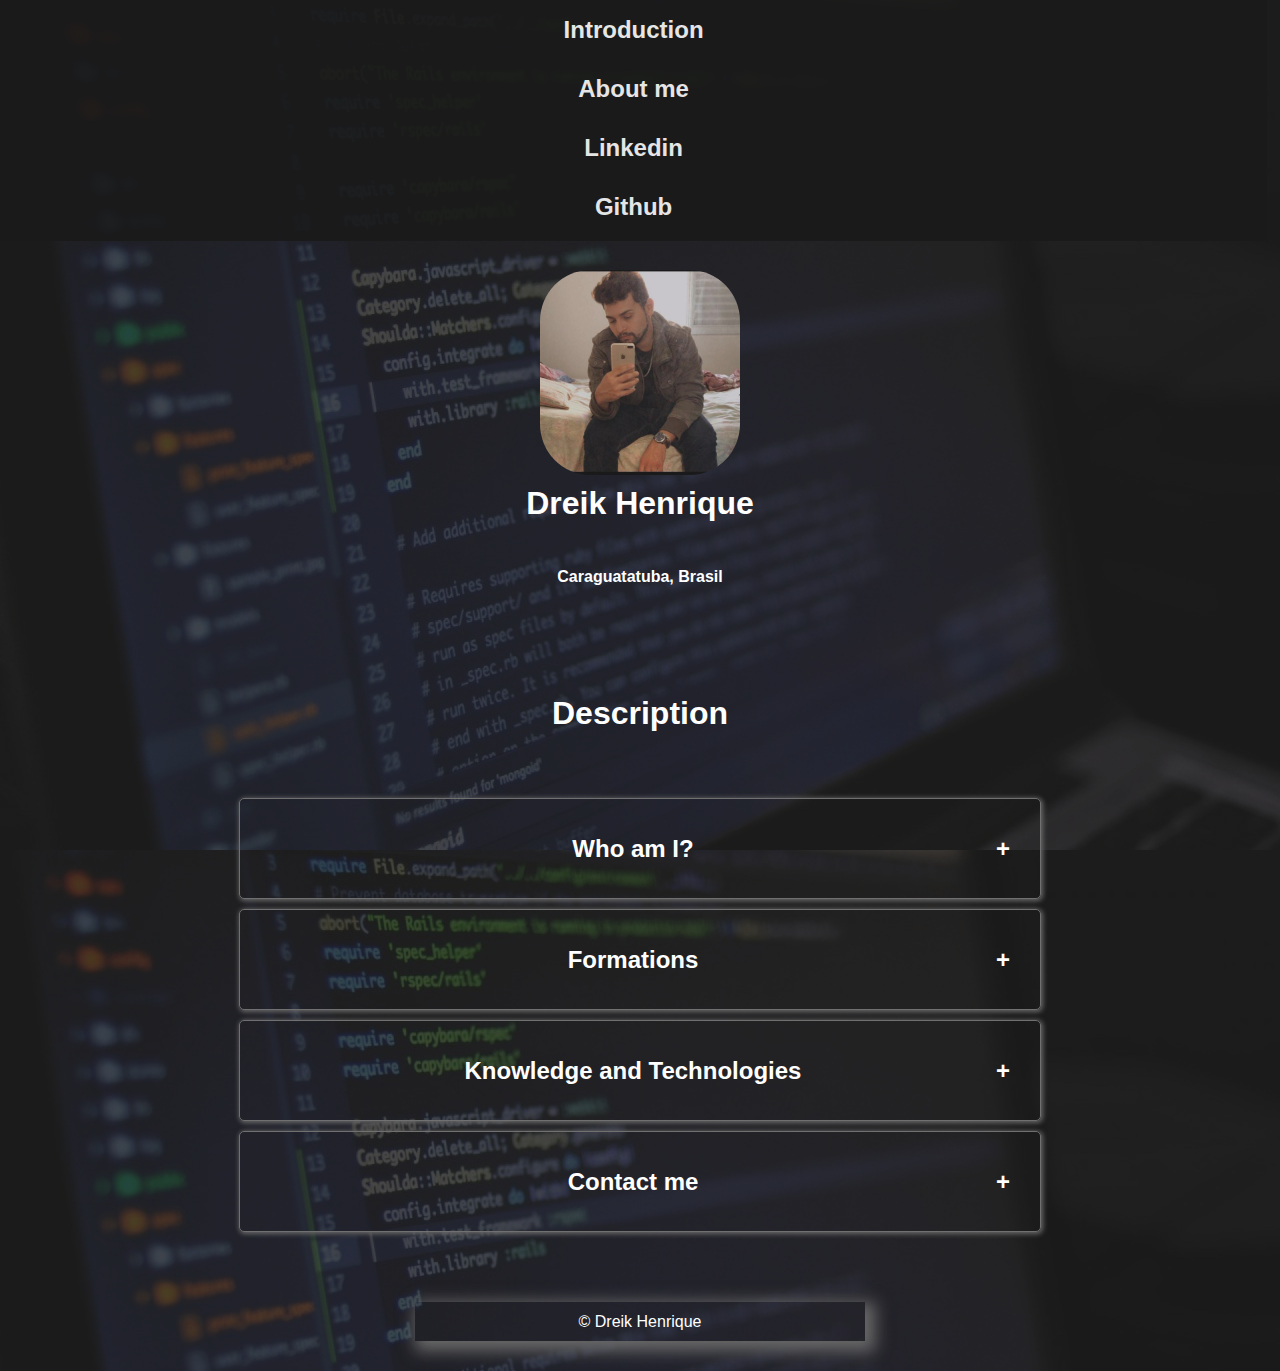
==== index.html @ 659bb4a3 "adicionando langs" ====
<!DOCTYPE html>
<html lang="pt-br">
<head>
  <meta charset="UTF-8">
  <meta http-equiv="X-UA-Compatible" content="IE=edge">
  <meta name="viewport" content="width=device-width, initial-scale=1.0">
  <link href="./assets/style.css" rel="stylesheet">
  <title>DK's Blog</title>
</head>
<body>
  <div class="background-img">
    <header>
      <nav>
        <ul class="nav-list">
          <li><a class="links" href="#">Introduction</a></li>
          <li><a class="links" href="#about">About me</a></li>
          <li><img src="./assets/img/linkedin.png" height="25px" class="logo-tipo"> <a class="links" href="https://www.linkedin.com/in/dreik-henrique-399aa7222/" target="_blank"> Linkedin</a></li> 
          <li><img src="./assets/img/Github.png" height="26px" class="logo-tipo"><a class="links" href="https://github.com/dreeeik" target="_blank">Github</a></li>

        <ul class="langs">  
        <li>
          <a class="language" href="./index2.html"><img src="./assets/img/ptbr.jpg" height="38px" ></a>
          <a class="language" href="./index.html"><img src="./assets/img/en-us.jpg" height="38px" ></a> 
        </li>
      </ul>

        </ul>

        
      </nav>
    </header>
    <div class="container">
      <div id="profile" class="profile-box1">
        <img class="profile-pic" src="./assets/img/EU.jpg" alt="profile picture">
        <h1 class="title">Dreik Henrique</h1>
            <br>
            
            
        <span>Caraguatatuba, Brasil</span>

    <h1 class="title_article" id="about">Description</h1>
    <div class="containerWrapper">
      <div class="containerr">
        <div class="contentt">
          <div class="accordion_item">
            <div class="accordion_header">
              <span>
                <!-- Quem sou eu?-->
                Who am I?
              </span>
              <div class="icon">+</div>

            </div>
            <div class="accordion_content">
             <!-- <p>Eu me chamo Dreik Henrique, tenho 23 anos e moro em Caraguatatuba-SP e atualmente eu trabalho como Analista de Suporte Computacional.
                <p>Conheci o mundo da programação em meados de 2018, fiquei fascinado com a idéia de levar isso pra vida como carreira, desde então tenho me dedicado a estudar e me desenvolver para poder atuar na área, inicialmente tenho conhecimentos básicos com foco em Front-End, porém, tenho o objetivo de me tornar um desenvolvedor Full Stack. </p>
             -->

             <p> My name is Dreik Henrique, I'm 23 years old. I live in Caraguatatuba-SP and currently I work as a Computer Support Analyst. </p>

                <p>I knew the world of programming in mid-2018, I was fascinated by the idea of ​​taking it to my life as a career, since then I have dedicated lots of hours studying and developing myself to be able to work in this area; initially I have basic knowledge with a focus on Front-End, however, I aim to become a Full Stack developer.</p>
            </div>     
          </div>
        </div>
      </div>
    </div>
    <div class="containerWrapper">
      <div class="containerr">
        <div class="contentt">
          <div class="accordion_item">
            <div class="accordion_header">
              <span>
                 <!-- Formações -->
                 Formations
              </span>
              <div class="icon">+</div>

            </div>
            <div class="accordion_content">
             <!-- <p> Conclui o curso Técnico de Informática para Internet em dezembro de 2019, pelo Instituto Federal de Educação, Ciência e Tecnologia de São Paulo - IFSP. </p> -->
              <br>
              <!-- <p> Atualmente sigo cursando o segundo semestre de Análise e Desenvolvimento de sistemas, pela Universidade Cidade de São Paulo - UNICID </p> -->
              <p> 
                I completed the Internet Computer Technician course in December 2019, at the Federal Institute of Education, Science and Technology of São Paulo - IFSP.</p>
                <p> I am currently studying the second semester of Systems Analysis and Development at Universidade Cidade de São Paulo - UNICID </p>
            </div>  
          </div>
        </div>
      </div>
    </div>
    <div class="containerWrapper">
      <div class="containerr">
        <div class="contentt">
          <div class="accordion_item">
            <div class="accordion_header">
              <span>
                <!-- Conhecimentos e Tecnologias -->
                Knowledge and Technologies
              </span>
             <div class="icon">+</div>
            </div>
            <div class="accordion_content">
              <!-- <p> Tenho conhecimentos básicos em HTML/CSS/JavaScript/PHP/Angular/Git </p>
              <p> Ainda não tive experiência de trabalho na área, porém desenvolvo projetos pequenos para me aprimorar e sempre melhorar meus conhecimentos. </p> -->
              <p>I have basic knowledge in HTML/CSS/JavaScript/PHP/Angular/Git </p>
              <p> I still don't have work experience in the area, but I have developed small projects to improve myself and my knowledge.</p>
              <br>
            </div>
          </div>
        </div>
      </div>
    </div>
    <div class="containerWrapper">
      <div class="containerr">
        <div class="contentt">
          <div class="accordion_item">
            <div class="accordion_header">
              <span>
                <!-- Contato -->
                Contact me
              </span>
             <div class="icon">+</div>
            </div>
            <div class="accordion_content">
              <p> E-mail: dreik2311@gmail.com </p>
              <p> Phone: (12) 997637034 </p>
           
            </div>
          </div>
        </div>
      </div>
    </div>
    <footer>© Dreik Henrique</footer>

    <script src="./assets/script.js"></script>
</body>
</div>
</html>
---- assets/style.css ----
* {
  margin: 0;
  padding: 0;
  box-sizing: border-box;
  font-family: 'Roboto', sans-serif;
  scroll-behavior: smooth;
  
}
.nav-list,
a {
  color: white;
  font-weight: 800;
  font-size: 24px;
  line-height: 59px;
  text-decoration: none;
  list-style: none;
}
.nav-list {
  display: flex;
  justify-content: center;
  padding-top: 25px;
  width: 100vw;
  gap: 100px;
}
nav {
  opacity: 0.94;
  position: fixed;
  background-color: #000000;
  -webkit-box-shadow: 5px 5px 15px 5px #000000;
  box-shadow: 5px 5px 15px 5px #000000;
  
}

.langs {
  display: flex;
  justify-content:end;
  padding-top: 5px;
  
}
.profile-box1 {
  max-width: 450px;
  margin: auto;
  color: white;
  text-align: center;
  line-height: 39px;
  padding-top: 150px;
  padding-bottom: 30px;
}

.profile-pic {
  border-radius: 25%;
  width: 320px;
}

.background-img {
  position: relative;
  width: 100%;
  background: black;
  opacity: 0.9;
}
.language{
  display: block;
  float: right;
}
.background-img::after {
  content: "";
  background-repeat:repeat;
  background-size:contain, cover;
  background-image: url(./img/9.jpg);
  opacity: 0.22;
  position: absolute;
  z-index: -1;
  top: 0;
  bottom: 0;
  right: 0;
  left: 0;
}

.title {
  color: white;
  max-width: 650px;
  margin: auto;
  text-align: center;
  line-height: 29px;
}

.logo-tipo {
  position:relative;
  width: 30px;
  background-color: aliceblue;
  margin-right: 6px;
}

li {
  list-style: none;
}

.text-about {
  border: 1px solid white;
  padding: 8px;
}

.title1 {
  padding: 110px 0 60px 0;
}

.containerWrapper {
  display: flex;
  justify-content: center;
  align-items: center;
  
}

.containerr {
  border: 1px solid rgb(96, 96, 96);
  box-shadow: 1px 1px 5px 1px #585858;
  padding: 8px;
  max-width: 800px;
  background-color: transparent;
  border-radius: 5px;
  padding: 10px;
  margin: auto 5px;
  color: white;
  margin-top: 10px;
  
}

.contentt {
  display: flex;
  flex-direction: column;
  gap: 10px;
  
}

.accordion_item {
  border-radius: 5px;
}

.accordion_item:hover {
  opacity: 0.9;
}

.accordion_header {
  padding: 20px;
  cursor: pointer;
  display: flex;
  justify-content: space-between;
  text-align: center;
  font-size: 24px;
}

.accordion_header,
span {
  text-align: center;
  width: 780px;
}

.accordion_content {
  margin-left: 50px;
  margin-right: 15px;
  overflow: hidden;
  height: 0;
  transition: all .5s ease;
  font-size: 20px;
  text-align: center;
}

.active {
  padding-bottom: 10px;
  transition: 2.2s;
}

span,
.icon {
  font-weight: 600;
  transition: 1s;
}

.title_article {
  color: white;
  max-width: 650px;
  margin: auto;
  text-align: center;
  line-height: 29px;
  margin: 103px auto 60px;
}

footer {
  -webkit-box-shadow: 5px 5px 15px 5px #585858;
  box-shadow: 5px 5px 15px 5px #585858;
  background-color: transparent;
  color: white;
  margin-top: 70px;
  
}



@media screen and (max-width: 768px){
  .title_article{
    max-width: 100vw;
  }

  .profile-pic{
    max-width: 200px;
    margin-top: 120px;
  }

  .accordion_header{
    max-width: 100vw;
  }

  .accordion_content{
    max-width: 100vw;
  }

  .nav-list img {
    display: none;
  }

  .nav-list{
    margin: 0px;
    padding: 0px;
    gap: 0px;
    opacity: 0.95;
    flex-direction: column;
    background-color: #000;
    align-items: center;
    max-width: 99vw;
    position: absolute ;
  }

  footer{
    max-width: 100vw;
  }

  .containerr{
    max-width: 100vw;
  }
  
}
@media screen and (max-width: 1370px){
  .title_article{
    max-width: 100vw;
  }

  .profile-pic{
    max-width: 200px;
    margin-top: 120px;
  }

  .accordion_header{
    max-width: 100vw;
  }

  .accordion_content{
    max-width: 100vw;
  }

  .nav-list img {
    display: none;
  }

  .nav-list{
    margin: 0px;
    padding: 0px;
    gap: 0px;
    opacity: 0.95;
    flex-direction: column;
    background-color: #000;
    align-items: center;
    max-width: 99vw;
    position: absolute ;
  }

  footer{
    max-width: 100vw;
  }

  .containerr{
    max-width: 100vw;
  }
}
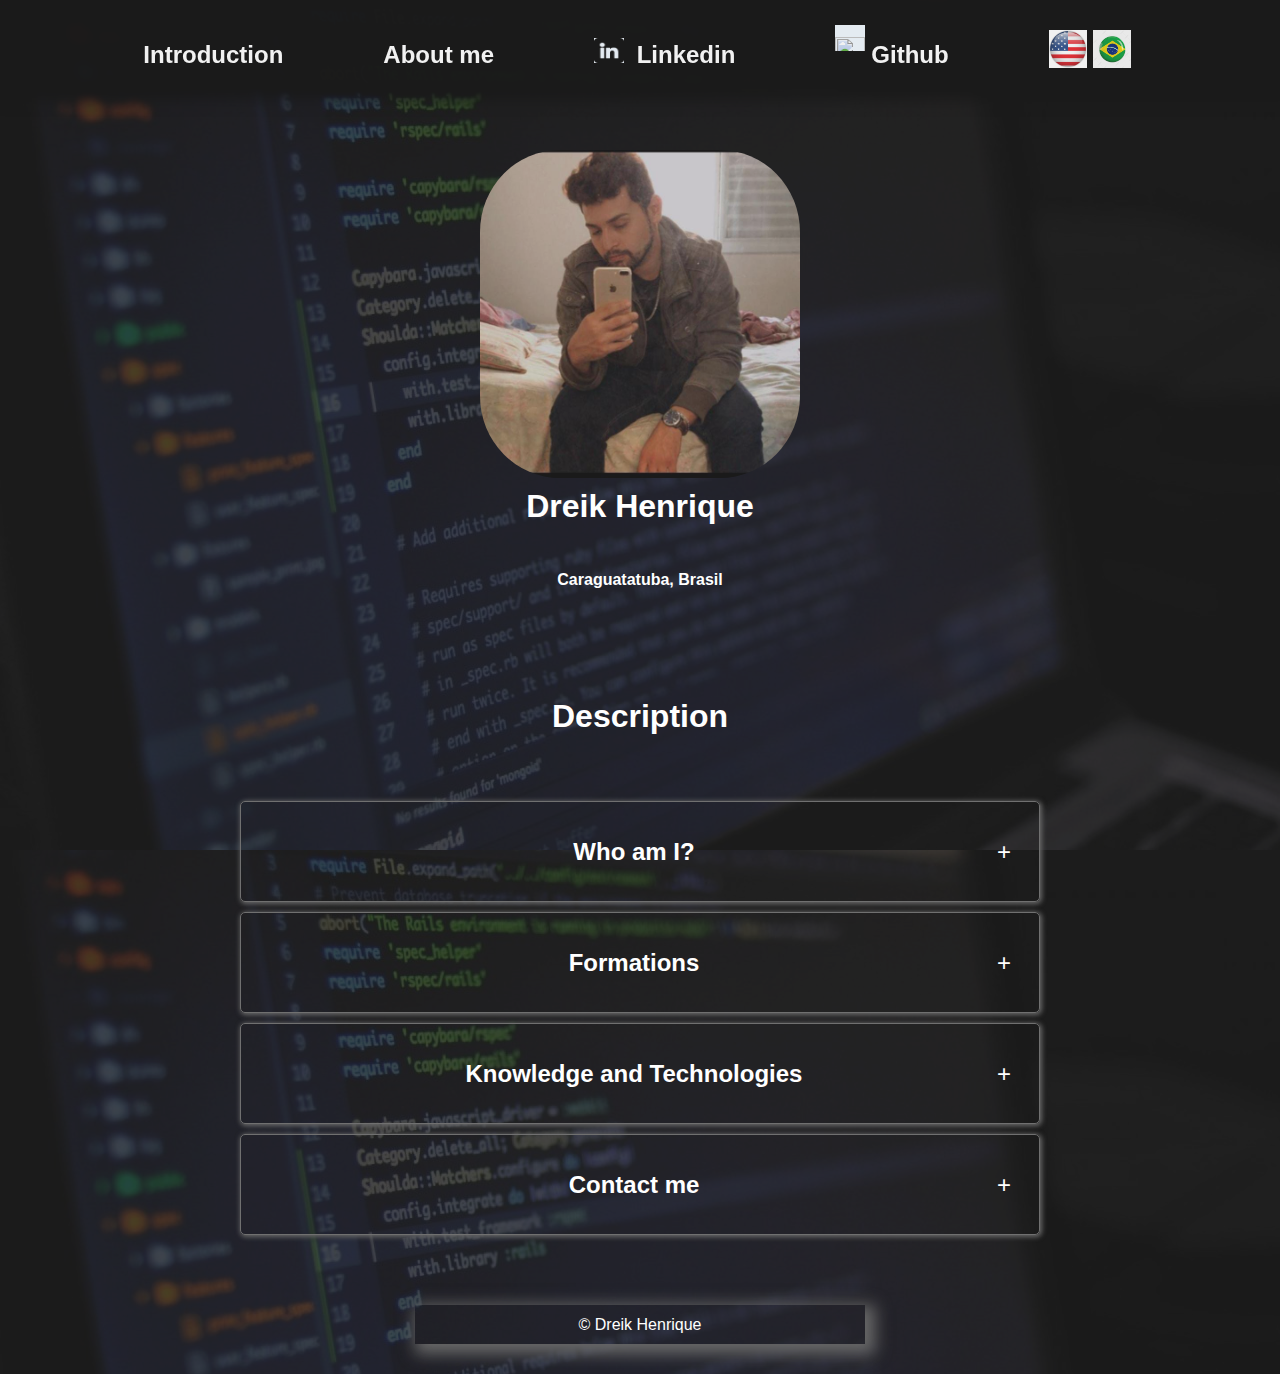
==== commit b0a79ef4: "change tags" ====
--- a/index.html
+++ b/index.html
@@ -11,14 +11,14 @@
   <div class="background-img">
     <header>
       <nav>
-        <ul class="nav-list">
+        <ul class="menu">
           <li><a class="links" href="#">Introduction</a></li>
           <li><a class="links" href="#about">About me</a></li>
           <li><img src="./assets/img/linkedin.png" height="25px" class="logo-tipo"> <a class="links" href="https://www.linkedin.com/in/dreik-henrique-399aa7222/" target="_blank"> Linkedin</a></li> 
           <li><img src="./assets/img/Github.png" height="26px" class="logo-tipo"><a class="links" href="https://github.com/dreeeik" target="_blank">Github</a></li>
 
         <ul class="langs">  
-        <li>
+        <li class="a">
           <a class="language" href="./index2.html"><img src="./assets/img/ptbr.jpg" height="38px" ></a>
           <a class="language" href="./index.html"><img src="./assets/img/en-us.jpg" height="38px" ></a> 
         </li>
@@ -39,19 +39,19 @@
         <span>Caraguatatuba, Brasil</span>
 
     <h1 class="title_article" id="about">Description</h1>
-    <div class="containerWrapper">
+    <div class="container2">
       <div class="containerr">
         <div class="contentt">
-          <div class="accordion_item">
-            <div class="accordion_header">
+          <div class="item">
+            <div class="header">
               <span>
                 <!-- Quem sou eu?-->
                 Who am I?
               </span>
-              <div class="icon">+</div>
+              <div class="open">+</div>
 
             </div>
-            <div class="accordion_content">
+            <div class="conteudo">
              <!-- <p>Eu me chamo Dreik Henrique, tenho 23 anos e moro em Caraguatatuba-SP e atualmente eu trabalho como Analista de Suporte Computacional.
                 <p>Conheci o mundo da programação em meados de 2018, fiquei fascinado com a idéia de levar isso pra vida como carreira, desde então tenho me dedicado a estudar e me desenvolver para poder atuar na área, inicialmente tenho conhecimentos básicos com foco em Front-End, porém, tenho o objetivo de me tornar um desenvolvedor Full Stack. </p>
              -->
@@ -64,19 +64,19 @@
         </div>
       </div>
     </div>
-    <div class="containerWrapper">
+    <div class="container2">
       <div class="containerr">
         <div class="contentt">
-          <div class="accordion_item">
-            <div class="accordion_header">
+          <div class="item">
+            <div class="header">
               <span>
                  <!-- Formações -->
                  Formations
               </span>
-              <div class="icon">+</div>
+              <div class="open">+</div>
 
             </div>
-            <div class="accordion_content">
+            <div class="conteudo">
              <!-- <p> Conclui o curso Técnico de Informática para Internet em dezembro de 2019, pelo Instituto Federal de Educação, Ciência e Tecnologia de São Paulo - IFSP. </p> -->
               <br>
               <!-- <p> Atualmente sigo cursando o segundo semestre de Análise e Desenvolvimento de sistemas, pela Universidade Cidade de São Paulo - UNICID </p> -->
@@ -88,18 +88,18 @@
         </div>
       </div>
     </div>
-    <div class="containerWrapper">
+    <div class="container2">
       <div class="containerr">
         <div class="contentt">
-          <div class="accordion_item">
-            <div class="accordion_header">
+          <div class="item">
+            <div class="header">
               <span>
                 <!-- Conhecimentos e Tecnologias -->
                 Knowledge and Technologies
               </span>
-             <div class="icon">+</div>
+             <div class="open">+</div>
             </div>
-            <div class="accordion_content">
+            <div class="conteudo">
               <!-- <p> Tenho conhecimentos básicos em HTML/CSS/JavaScript/PHP/Angular/Git </p>
               <p> Ainda não tive experiência de trabalho na área, porém desenvolvo projetos pequenos para me aprimorar e sempre melhorar meus conhecimentos. </p> -->
               <p>I have basic knowledge in HTML/CSS/JavaScript/PHP/Angular/Git </p>
@@ -110,18 +110,18 @@
         </div>
       </div>
     </div>
-    <div class="containerWrapper">
+    <div class="container2">
       <div class="containerr">
         <div class="contentt">
-          <div class="accordion_item">
-            <div class="accordion_header">
+          <div class="item">
+            <div class="header">
               <span>
                 <!-- Contato -->
                 Contact me
               </span>
-             <div class="icon">+</div>
+             <div class="open">+</div>
             </div>
-            <div class="accordion_content">
+            <div class="conteudo">
               <p> E-mail: dreik2311@gmail.com </p>
               <p> Phone: (12) 997637034 </p>
            
--- a/assets/style.css
+++ b/assets/style.css
@@ -6,7 +6,7 @@
   scroll-behavior: smooth;
   
 }
-.nav-list,
+.menu,
 a {
   color: white;
   font-weight: 800;
@@ -15,7 +15,7 @@
   text-decoration: none;
   list-style: none;
 }
-.nav-list {
+.menu {
   display: flex;
   justify-content: center;
   padding-top: 25px;
@@ -104,7 +104,7 @@
   padding: 110px 0 60px 0;
 }
 
-.containerWrapper {
+.container2 {
   display: flex;
   justify-content: center;
   align-items: center;
@@ -132,15 +132,15 @@
   
 }
 
-.accordion_item {
+.item {
   border-radius: 5px;
 }
 
-.accordion_item:hover {
+.item:hover {
   opacity: 0.9;
 }
 
-.accordion_header {
+.header {
   padding: 20px;
   cursor: pointer;
   display: flex;
@@ -149,13 +149,13 @@
   font-size: 24px;
 }
 
-.accordion_header,
+.header,
 span {
   text-align: center;
   width: 780px;
 }
 
-.accordion_content {
+.conteudo {
   margin-left: 50px;
   margin-right: 15px;
   overflow: hidden;
@@ -193,32 +193,31 @@
   margin-top: 70px;
   
 }
-
+.a a{
+  margin-right: 6px;
+}
 
 
 @media screen and (max-width: 768px){
-  .title_article{
-    max-width: 100vw;
-  }
 
   .profile-pic{
     max-width: 200px;
     margin-top: 120px;
   }
 
-  .accordion_header{
-    max-width: 100vw;
-  }
-
-  .accordion_content{
-    max-width: 100vw;
-  }
-
-  .nav-list img {
+  .header{
+    max-width: 100vw;
+  }
+
+  .conteudo{
+    max-width: 100vw;
+  }
+
+  .menu img {
     display: none;
   }
 
-  .nav-list{
+  .menu{
     margin: 0px;
     padding: 0px;
     gap: 0px;
@@ -239,29 +238,26 @@
   }
   
 }
-@media screen and (max-width: 1370px){
-  .title_article{
-    max-width: 100vw;
-  }
+@media screen and (max-width: 1080px){
 
   .profile-pic{
     max-width: 200px;
     margin-top: 120px;
   }
 
-  .accordion_header{
-    max-width: 100vw;
-  }
-
-  .accordion_content{
-    max-width: 100vw;
-  }
-
-  .nav-list img {
+  .header{
+    max-width: 100vw;
+  }
+
+  .conteudo{
+    max-width: 100vw;
+  }
+
+  .menu img {
     display: none;
   }
 
-  .nav-list{
+  .menu{
     margin: 0px;
     padding: 0px;
     gap: 0px;
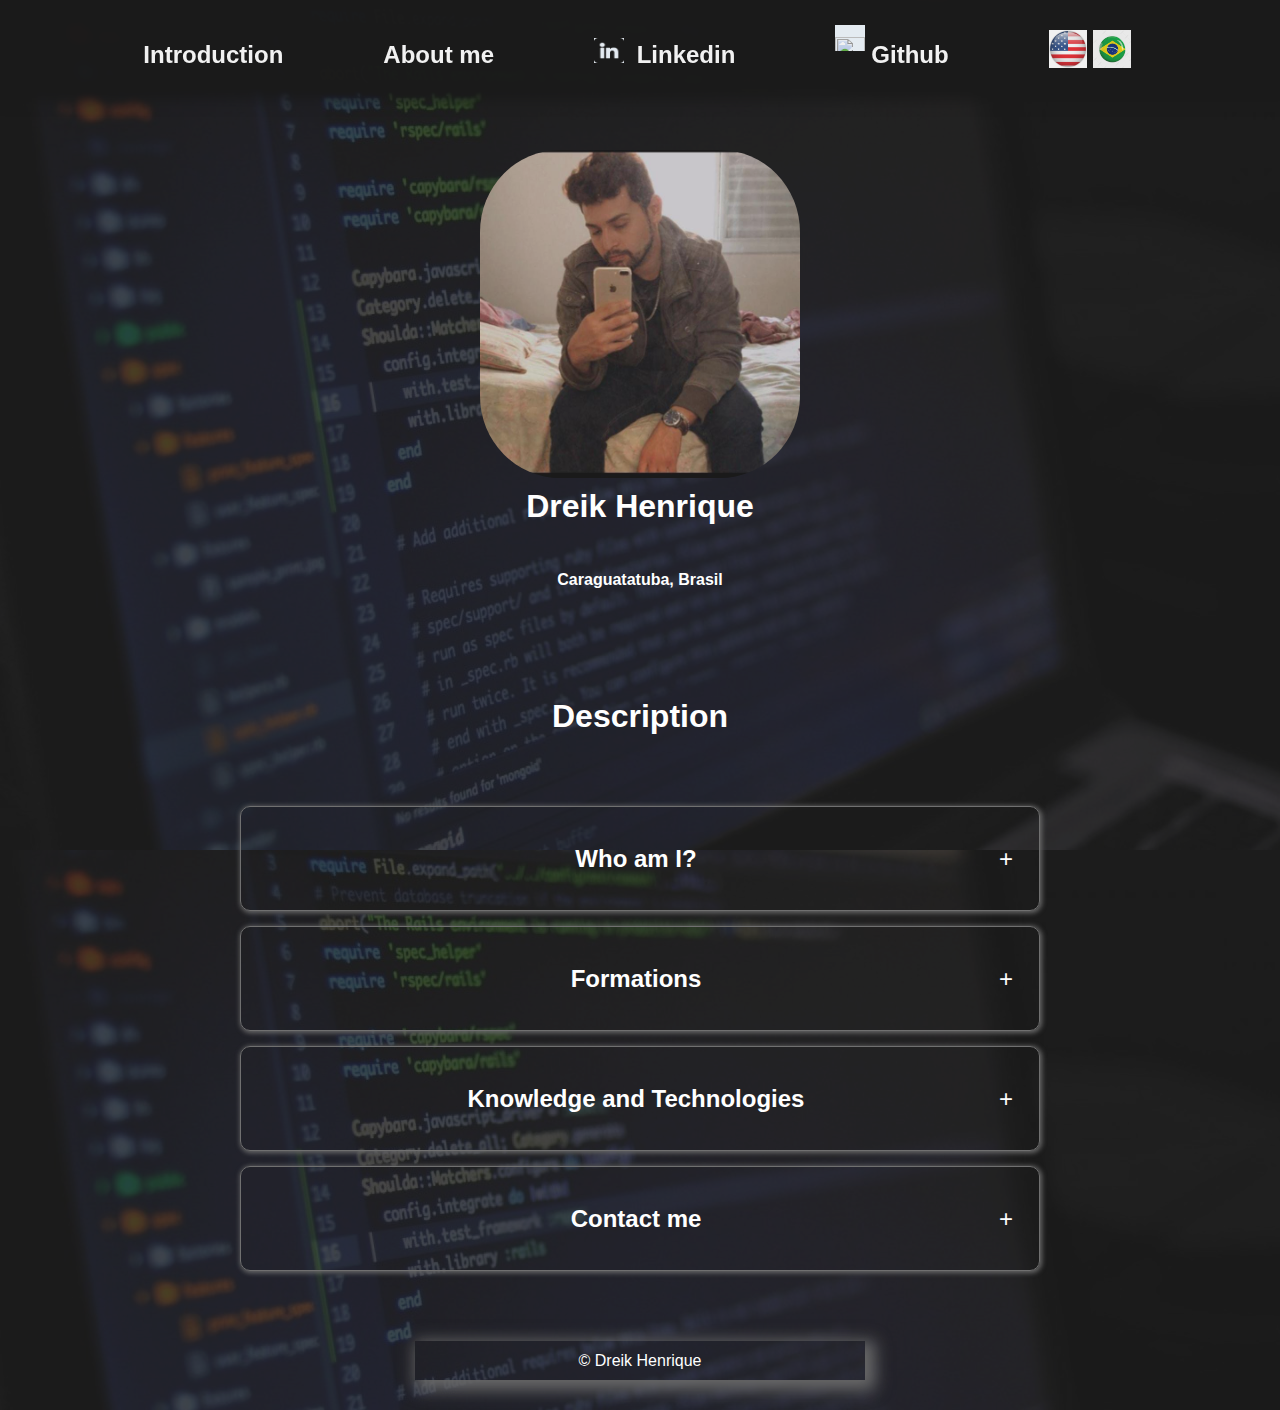
==== commit 047b8999: "news" ====
--- a/index.html
+++ b/index.html
@@ -102,7 +102,7 @@
             <div class="conteudo">
               <!-- <p> Tenho conhecimentos básicos em HTML/CSS/JavaScript/PHP/Angular/Git </p>
               <p> Ainda não tive experiência de trabalho na área, porém desenvolvo projetos pequenos para me aprimorar e sempre melhorar meus conhecimentos. </p> -->
-              <p>I have basic knowledge in HTML/CSS/JavaScript/PHP/Angular/Git </p>
+              <p>I have basic knowledge in HTML/CSS/JavaScript/PHP/Angular/Git. </p>
               <p> I still don't have work experience in the area, but I have developed small projects to improve myself and my knowledge.</p>
               <br>
             </div>
--- a/assets/style.css
+++ b/assets/style.css
@@ -108,23 +108,23 @@
   display: flex;
   justify-content: center;
   align-items: center;
-  
+
 }
 
 .containerr {
   border: 1px solid rgb(96, 96, 96);
   box-shadow: 1px 1px 5px 1px #585858;
-  padding: 8px;
   max-width: 800px;
   background-color: transparent;
-  border-radius: 5px;
-  padding: 10px;
+  border-radius: 10px;
+  padding: 12px;
   margin: auto 5px;
   color: white;
-  margin-top: 10px;
-  
-}
-
+  margin-top: 15px;
+}
+.containerr p{
+  text-align: justify;
+}
 .contentt {
   display: flex;
   flex-direction: column;
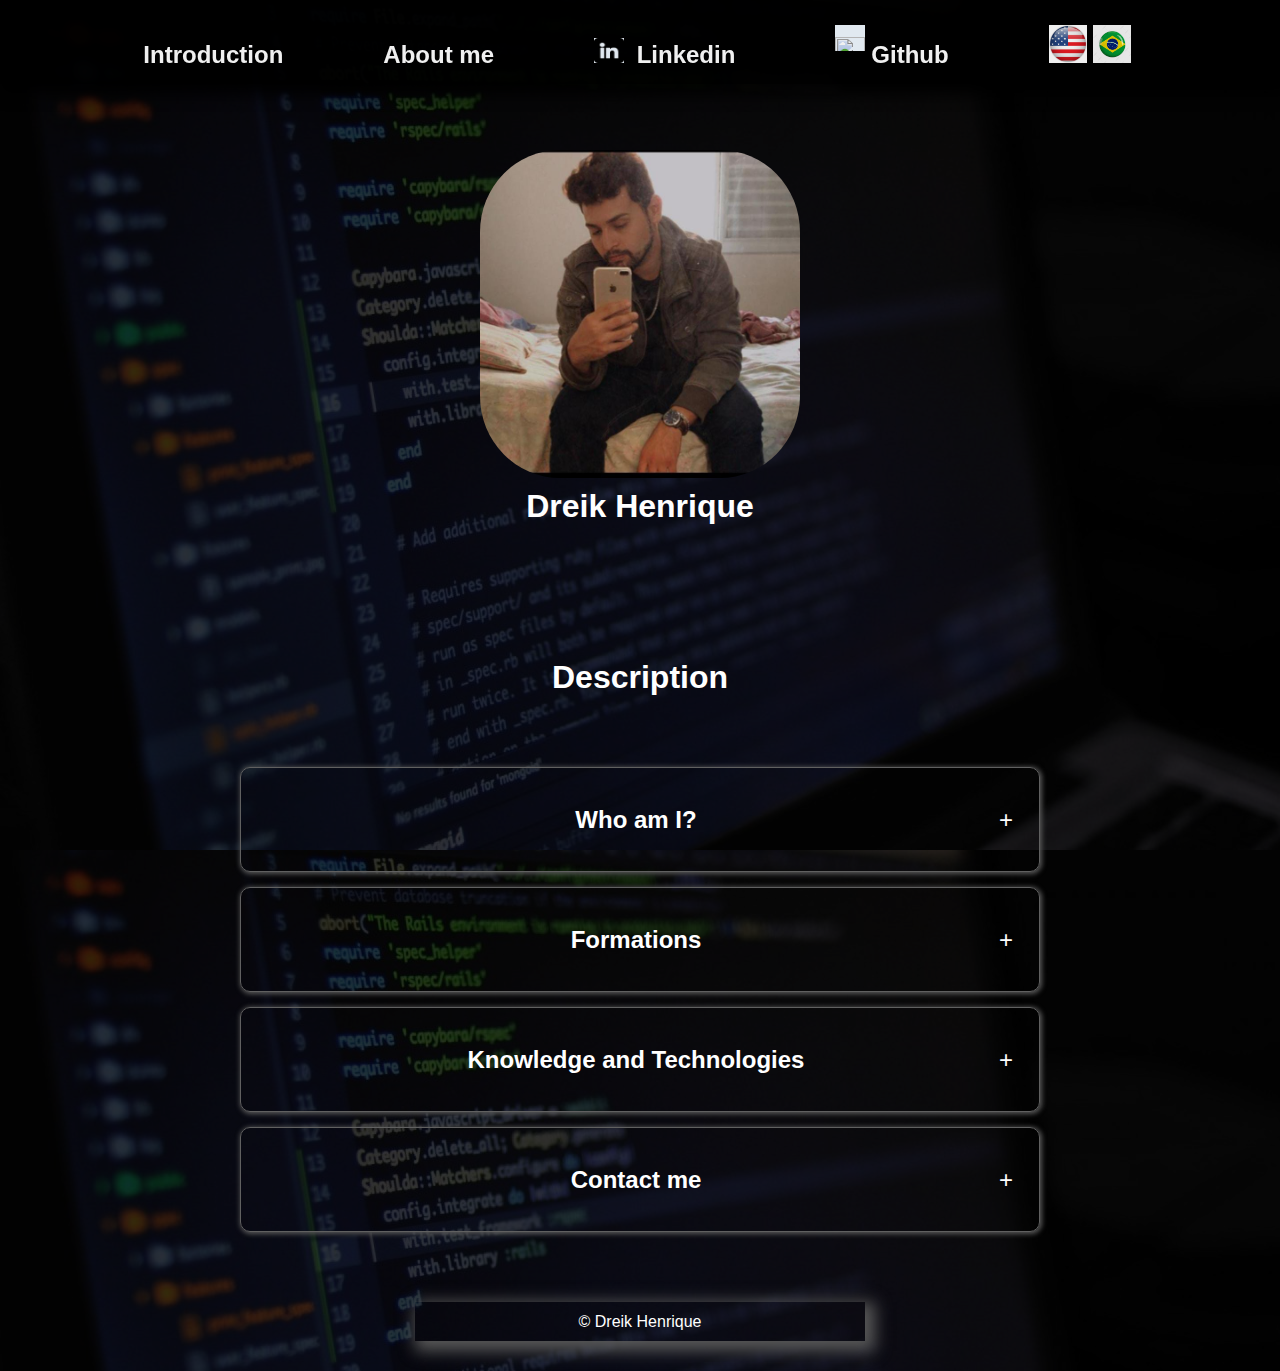
==== commit fc361ca6: "add news styles" ====
--- a/index.html
+++ b/index.html
@@ -8,57 +8,39 @@
   <title>DK's Blog</title>
 </head>
 <body>
-  <div class="background-img">
     <header>
       <nav>
-        <ul class="menu">
-          <li><a class="links" href="#">Introduction</a></li>
-          <li><a class="links" href="#about">About me</a></li>
-          <li><img src="./assets/img/linkedin.png" height="25px" class="logo-tipo"> <a class="links" href="https://www.linkedin.com/in/dreik-henrique-399aa7222/" target="_blank"> Linkedin</a></li> 
-          <li><img src="./assets/img/Github.png" height="26px" class="logo-tipo"><a class="links" href="https://github.com/dreeeik" target="_blank">Github</a></li>
-
-        <ul class="langs">  
-        <li class="a">
-          <a class="language" href="./index2.html"><img src="./assets/img/ptbr.jpg" height="38px" ></a>
-          <a class="language" href="./index.html"><img src="./assets/img/en-us.jpg" height="38px" ></a> 
-        </li>
+      <ul class="menu_top">
+            <ul class="menu">
+              <li><a class="links" href="#">Introduction</a></li>
+              <li><a class="links" href="#about">About me</a></li>
+              <li><img src="./assets/img/linkedin.png" height="25px" class="logo-tipo"> <a class="links" href="https://www.linkedin.com/in/dreik-henrique-399aa7222/" target="_blank"> Linkedin</a></li> 
+              <li><img src="./assets/img/Github.png" height="26px" class="logo-tipo"><a class="links" href="https://github.com/dreeeik" target="_blank">Github</a></li>
+              <li class="a"> <a class="language" href="./index2.html"><img src="./assets/img/ptbr.jpg" height="38px"></a>
+                  <a class="language" href="./index.html"><img src="./assets/img/en-us.jpg" height="38px"></a> </li>
+            </ul>
       </ul>
-
-        </ul>
-
-        
       </nav>
     </header>
     <div class="container">
-      <div id="profile" class="profile-box1">
-        <img class="profile-pic" src="./assets/img/EU.jpg" alt="profile picture">
+      <div class="pic-container">
+        <img class="pic" src="./assets/img/EU.jpg">
         <h1 class="title">Dreik Henrique</h1>
             <br>
-            
-            
-        <span>Caraguatatuba, Brasil</span>
-
-    <h1 class="title_article" id="about">Description</h1>
+        <h1 class="title_article" id="about">Description</h1>
     <div class="container2">
       <div class="containerr">
         <div class="contentt">
           <div class="item">
             <div class="header">
               <span>
-                <!-- Quem sou eu?-->
                 Who am I?
               </span>
               <div class="open">+</div>
-
             </div>
             <div class="conteudo">
-             <!-- <p>Eu me chamo Dreik Henrique, tenho 23 anos e moro em Caraguatatuba-SP e atualmente eu trabalho como Analista de Suporte Computacional.
-                <p>Conheci o mundo da programação em meados de 2018, fiquei fascinado com a idéia de levar isso pra vida como carreira, desde então tenho me dedicado a estudar e me desenvolver para poder atuar na área, inicialmente tenho conhecimentos básicos com foco em Front-End, porém, tenho o objetivo de me tornar um desenvolvedor Full Stack. </p>
-             -->
-
              <p> My name is Dreik Henrique, I'm 23 years old. I live in Caraguatatuba-SP and currently I work as a Computer Support Analyst. </p>
-
-                <p>I knew the world of programming in mid-2018, I was fascinated by the idea of ​​taking it to my life as a career, since then I have dedicated lots of hours studying and developing myself to be able to work in this area; initially I have basic knowledge with a focus on Front-End, however, I aim to become a Full Stack developer.</p>
+              <p>I knew the world of programming in mid-2018, I was fascinated by the idea of ​​taking it to my life as a career, since then I have dedicated lots of hours studying and developing myself to be able to work in this area; initially I have basic knowledge with a focus on Front-End, however, I aim to become a Full Stack developer.</p>
             </div>     
           </div>
         </div>
@@ -70,19 +52,13 @@
           <div class="item">
             <div class="header">
               <span>
-                 <!-- Formações -->
                  Formations
               </span>
               <div class="open">+</div>
-
             </div>
             <div class="conteudo">
-             <!-- <p> Conclui o curso Técnico de Informática para Internet em dezembro de 2019, pelo Instituto Federal de Educação, Ciência e Tecnologia de São Paulo - IFSP. </p> -->
-              <br>
-              <!-- <p> Atualmente sigo cursando o segundo semestre de Análise e Desenvolvimento de sistemas, pela Universidade Cidade de São Paulo - UNICID </p> -->
-              <p> 
-                I completed the Internet Computer Technician course in December 2019, at the Federal Institute of Education, Science and Technology of São Paulo - IFSP.</p>
-                <p> I am currently studying the second semester of Systems Analysis and Development at Universidade Cidade de São Paulo - UNICID </p>
+              <p> I completed the Internet Computer Technician course in December 2019, at the Federal Institute of Education, Science and Technology of São Paulo - IFSP.</p>
+              <p> I am currently studying the second semester of Systems Analysis and Development at Universidade Cidade de São Paulo - UNICID </p>
             </div>  
           </div>
         </div>
@@ -94,14 +70,11 @@
           <div class="item">
             <div class="header">
               <span>
-                <!-- Conhecimentos e Tecnologias -->
                 Knowledge and Technologies
               </span>
              <div class="open">+</div>
             </div>
             <div class="conteudo">
-              <!-- <p> Tenho conhecimentos básicos em HTML/CSS/JavaScript/PHP/Angular/Git </p>
-              <p> Ainda não tive experiência de trabalho na área, porém desenvolvo projetos pequenos para me aprimorar e sempre melhorar meus conhecimentos. </p> -->
               <p>I have basic knowledge in HTML/CSS/JavaScript/PHP/Angular/Git. </p>
               <p> I still don't have work experience in the area, but I have developed small projects to improve myself and my knowledge.</p>
               <br>
@@ -116,7 +89,6 @@
           <div class="item">
             <div class="header">
               <span>
-                <!-- Contato -->
                 Contact me
               </span>
              <div class="open">+</div>
@@ -124,14 +96,12 @@
             <div class="conteudo">
               <p> E-mail: dreik2311@gmail.com </p>
               <p> Phone: (12) 997637034 </p>
-           
             </div>
           </div>
         </div>
       </div>
     </div>
     <footer>© Dreik Henrique</footer>
-
     <script src="./assets/script.js"></script>
 </body>
 </div>
--- a/assets/style.css
+++ b/assets/style.css
@@ -3,66 +3,15 @@
   padding: 0;
   box-sizing: border-box;
   font-family: 'Roboto', sans-serif;
-  scroll-behavior: smooth;
-  
-}
-.menu,
-a {
-  color: white;
-  font-weight: 800;
-  font-size: 24px;
-  line-height: 59px;
-  text-decoration: none;
-  list-style: none;
-}
-.menu {
-  display: flex;
-  justify-content: center;
-  padding-top: 25px;
-  width: 100vw;
-  gap: 100px;
-}
-nav {
-  opacity: 0.94;
-  position: fixed;
-  background-color: #000000;
-  -webkit-box-shadow: 5px 5px 15px 5px #000000;
-  box-shadow: 5px 5px 15px 5px #000000;
-  
-}
-
-.langs {
-  display: flex;
-  justify-content:end;
-  padding-top: 5px;
-  
-}
-.profile-box1 {
-  max-width: 450px;
-  margin: auto;
-  color: white;
-  text-align: center;
-  line-height: 39px;
-  padding-top: 150px;
-  padding-bottom: 30px;
-}
-
-.profile-pic {
-  border-radius: 25%;
-  width: 320px;
-}
-
-.background-img {
-  position: relative;
+  scroll-behavior: smooth; 
+}
+body {
+  position: absolute;
   width: 100%;
   background: black;
-  opacity: 0.9;
-}
-.language{
-  display: block;
-  float: right;
-}
-.background-img::after {
+  opacity: 1;
+}
+body::after {
   content: "";
   background-repeat:repeat;
   background-size:contain, cover;
@@ -75,7 +24,52 @@
   right: 0;
   left: 0;
 }
-
+.menu,
+a {
+  color: white;
+  font-weight: 800;
+  font-size: 24px;
+  line-height: 59px;
+  text-decoration: none;
+  list-style: none;
+}
+.menu {
+  flex: 16;
+  display: flex;
+  justify-content: center;
+  padding-top: 25px;
+  width: 100vw;
+  gap: 100px;
+}
+nav {
+  opacity: 0.94;
+  position: fixed;
+  background-color: #000000;
+  -webkit-box-shadow: 5px 5px 15px 5px #000000;
+  box-shadow: 5px 5px 15px 5px #000000;
+}
+.langs {
+  display: flex;
+  justify-content:end;
+  padding-top: 5px;
+}
+.pic-container {
+  max-width: 450px;
+  margin: auto;
+  color: white;
+  text-align: center;
+  line-height: 39px;
+  padding-top: 150px;
+  padding-bottom: 30px;
+}
+.pic {
+  border-radius: 25%;
+  width: 320px;
+}
+.language{
+  display: block;
+  float: right;
+}
 .title {
   color: white;
   max-width: 650px;
@@ -83,34 +77,27 @@
   text-align: center;
   line-height: 29px;
 }
-
 .logo-tipo {
   position:relative;
   width: 30px;
   background-color: aliceblue;
   margin-right: 6px;
 }
-
 li {
   list-style: none;
 }
-
 .text-about {
   border: 1px solid white;
   padding: 8px;
 }
-
 .title1 {
   padding: 110px 0 60px 0;
 }
-
 .container2 {
   display: flex;
   justify-content: center;
   align-items: center;
-
-}
-
+}
 .containerr {
   border: 1px solid rgb(96, 96, 96);
   box-shadow: 1px 1px 5px 1px #585858;
@@ -129,17 +116,13 @@
   display: flex;
   flex-direction: column;
   gap: 10px;
-  
-}
-
+}
 .item {
   border-radius: 5px;
 }
-
 .item:hover {
   opacity: 0.9;
 }
-
 .header {
   padding: 20px;
   cursor: pointer;
@@ -148,13 +131,11 @@
   text-align: center;
   font-size: 24px;
 }
-
 .header,
 span {
   text-align: center;
   width: 780px;
 }
-
 .conteudo {
   margin-left: 50px;
   margin-right: 15px;
@@ -164,18 +145,15 @@
   font-size: 20px;
   text-align: center;
 }
-
 .active {
   padding-bottom: 10px;
   transition: 2.2s;
 }
-
 span,
 .icon {
   font-weight: 600;
   transition: 1s;
 }
-
 .title_article {
   color: white;
   max-width: 650px;
@@ -184,39 +162,30 @@
   line-height: 29px;
   margin: 103px auto 60px;
 }
-
 footer {
   -webkit-box-shadow: 5px 5px 15px 5px #585858;
   box-shadow: 5px 5px 15px 5px #585858;
   background-color: transparent;
   color: white;
   margin-top: 70px;
-  
 }
 .a a{
   margin-right: 6px;
 }
-
-
 @media screen and (max-width: 768px){
-
   .profile-pic{
     max-width: 200px;
     margin-top: 120px;
   }
-
   .header{
     max-width: 100vw;
   }
-
   .conteudo{
     max-width: 100vw;
   }
-
   .menu img {
     display: none;
   }
-
   .menu{
     margin: 0px;
     padding: 0px;
@@ -228,52 +197,10 @@
     max-width: 99vw;
     position: absolute ;
   }
-
   footer{
     max-width: 100vw;
   }
-
   .containerr{
     max-width: 100vw;
   }
-  
-}
-@media screen and (max-width: 1080px){
-
-  .profile-pic{
-    max-width: 200px;
-    margin-top: 120px;
-  }
-
-  .header{
-    max-width: 100vw;
-  }
-
-  .conteudo{
-    max-width: 100vw;
-  }
-
-  .menu img {
-    display: none;
-  }
-
-  .menu{
-    margin: 0px;
-    padding: 0px;
-    gap: 0px;
-    opacity: 0.95;
-    flex-direction: column;
-    background-color: #000;
-    align-items: center;
-    max-width: 99vw;
-    position: absolute ;
-  }
-
-  footer{
-    max-width: 100vw;
-  }
-
-  .containerr{
-    max-width: 100vw;
-  }
 }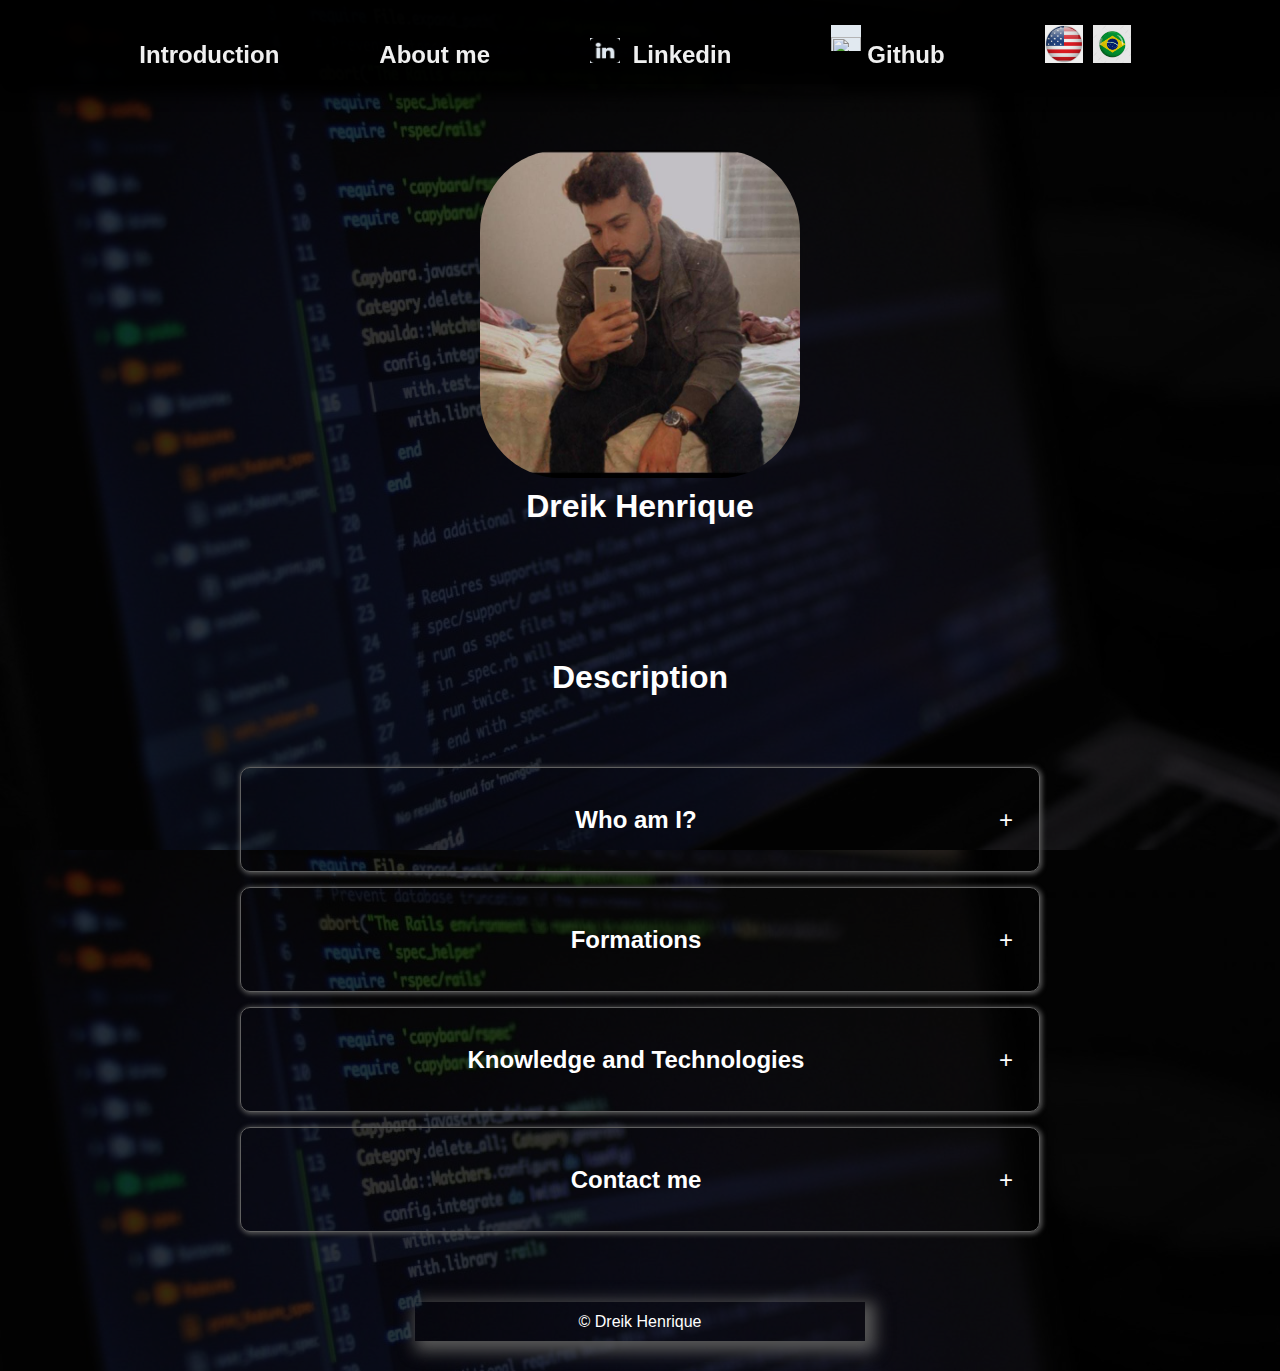
==== commit 22d60959: "add langs-rodapé2" ====
--- a/index.html
+++ b/index.html
@@ -101,7 +101,16 @@
         </div>
       </div>
     </div>
+
+    <ul class="langs-rodapé">
+      <li class="a">
+        <a href="./index2.html"><img src="./assets/img/ptbr.jpg" height="38px" ></a>
+        <a href="./index.html"><img src="./assets/img/en-us.jpg" height="38px" ></a> 
+      </li>
+      </ul>
+
     <footer>© Dreik Henrique</footer>
+   
     <script src="./assets/script.js"></script>
 </body>
 </div>
--- a/assets/style.css
+++ b/assets/style.css
@@ -170,10 +170,14 @@
   margin-top: 70px;
 }
 .a a{
-  margin-right: 6px;
+  margin-right: 10px;
+}
+.langs-rodapé{
+  display: none;
 }
 @media screen and (max-width: 768px){
-  .profile-pic{
+  .pic{
+    padding-top: 40px;
     max-width: 200px;
     margin-top: 120px;
   }
@@ -183,10 +187,10 @@
   .conteudo{
     max-width: 100vw;
   }
-  .menu img {
+  .language{
     display: none;
   }
-  .menu{
+  .menu {
     margin: 0px;
     padding: 0px;
     gap: 0px;
@@ -195,12 +199,22 @@
     background-color: #000;
     align-items: center;
     max-width: 99vw;
-    position: absolute ;
+    position: none;
+  }
+  nav{
+    position: absolute;
   }
   footer{
+    margin: 0px;
+    padding: 0px;
     max-width: 100vw;
   }
   .containerr{
     max-width: 100vw;
   }
+  .langs-rodapé{
+    padding-top: 30px;
+    display: flex;
+    justify-content: center;
+  }
 }